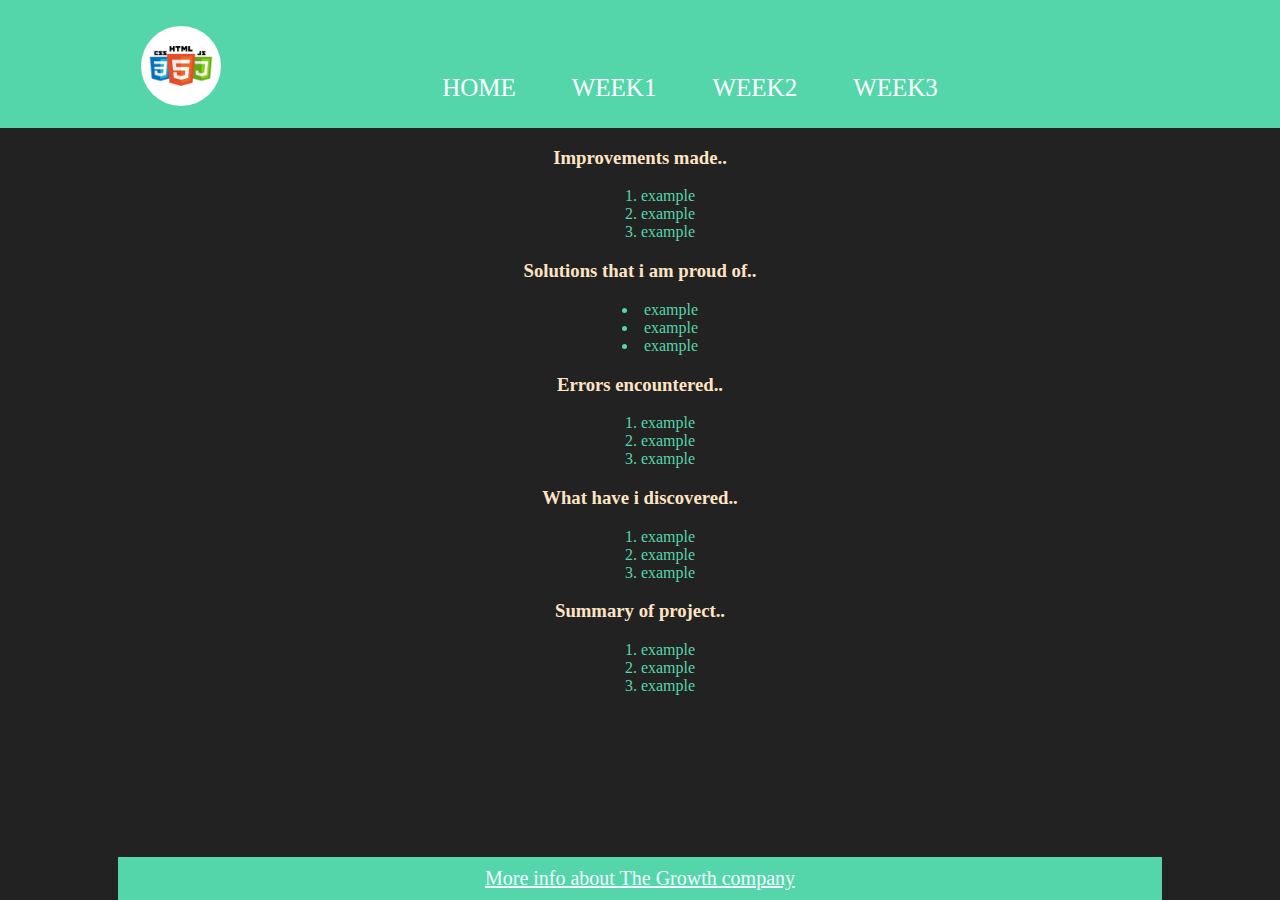
==== week1.html @ a72fa2c3 "my website" ====
<!DOCTYPE html>
<html lang="en">
  <head>
    <meta charset="UTF-8" />
    <meta http-equiv="X-UA-Compatible" content="IE=edge" />
    <meta name="viewport" content="width=device-width, initial-scale=1.0" />
    <title>My Journal, Week 1</title>
    <link rel="stylesheet" type="text/css" href="styles.css" />
  </head>
  <body>
    <header>
      <div class="container">
        <nav>
          <img src="htmlcssjs-overview.png" alt="my img" class="logo" />
          <ul>
            <li><a href="index.html">Home</a></li>
            <li><a href="week1.html">Week1</a></li>
            <li><a href="week2.html">Week2</a></li>
            <li><a href="week3.html">Week3</a></li>
          </ul>
        </nav>
      </div>
    </header>
    


 
   <div>
    <h3>Improvements made..</h3>
    <ol>
      <li>example</li>
      <li>example</li>
      <li>example</li>

    </ol>
    </div>
        
      
       <div>
        <h3>Solutions that i am proud of..</h3>
        <ul>
          <li>example</li>
          <li>example</li>
          <li>example</li>
        </ul>
      </div>
    
      <div>
        <h3>Errors encountered..</h3>
        <ol>
          <li>example</li>
          <li>example</li>
          <li>example</li>
        </ol>
      </div>
    
      <div>
        <h3>What have i discovered..</h3>
        <ol>
          <li>example</li>
          <li>example</li>
          <li>example</li>
        </ol>
      </div>
    
      <div>
          <h3>Summary of project..</h3>
          <ol>
            <li>example</li>
            <li>example</li>
            <li>example</li>
          </ol>
        </div>
      </div></li>
    </ol>
  </div>






  </body>

  <footer class="container">
    <div>
      <a href="https://www.growthco.uk/">More info about The Growth company</a>
    </div>
  </footer>
</html>
---- styles.css ----
body {
  margin: 0;
  background: #222;
  font-family: "Times New Roman", Times, serif;
  font-weight: 300;
  color: #55d6aa;
  text-align: center;
}

header {
  background: #55d6aa;
  padding: 1rem;
}

nav {
  display: block;
  position: relative;
}

nav ul {
  margin: 0;
  padding: 0;
  list-style: none;
}

nav li {
  display: inline-block;
  margin-left: 20px;
  padding-top: 48px;
}

nav img {
  width: 80px;
  height: 80px;
  float: left;
  margin-top: 0%;
  position: relative;
}

.container {
  width: 80%;
  margin: 0 auto;
  padding: 10px;
  text-align: center;
}

nav a {
  color: white;
  text-decoration: none;
  text-transform: uppercase;
  padding: 1rem;
  font-size: 25px;
}

a {
  color: aliceblue;
}

nav a:hover {
  color: #ffc94b;
}

h1,
h2,
h3 {
  color: bisque;
}

ul,
ol {
  text-align: center;
  list-style-position: inside;
}

img {
  border-radius: 50%;
  align-items: center;
  margin-top: 50px;
}

.pulse {
  animation: pulse 1s ease-in-out infinite;
}

.slide-in {
  animation: slide-in 1s ease-in-out;
}

h1 {
  opacity: 0;
  animation: fade-in 2s forwards;
}

@keyframes fade-in {
  0% {
    opacity: 0;
  }
  100% {
    opacity: 1;
  }
}

.flex-container {
  display: flex;
  justify-content: space-between;
  margin: 0 -10px;
}

.flex-item {
  padding: 10px;
  border: 1px solid #ccc;
  transition: background-color 0.3s ease;
  margin: 0 10px;
  flex-basis: calc(33% - 20px);
}

.flex-item:hover {
  background-color: #f5f5f5;
  cursor: pointer;
}

footer {
  position: fixed;
  bottom: 0;
  left: 0;
  right: 0;
  padding: 1rem;
  background: #55d6aa;
  color: white;
  text-align: center;
  font-size: 20px;
  width: 150%;
}

footer a:hover {
  color: #ffc94b;
}

.flex-item details {
  display: block;
  width: 100%;
}

.flex-item details summary {
  cursor: pointer;
  user-select: none;
}

.flex-item details summary::-webkit-details-marker {
  display: none;
}

.flex-item details[open] summary {
  font-weight: bold;
}

.flex-item details p {
  margin: 0;
  padding: 0.5em;
  display: none;
}

.flex-item details[open] p {
  display: block;
}
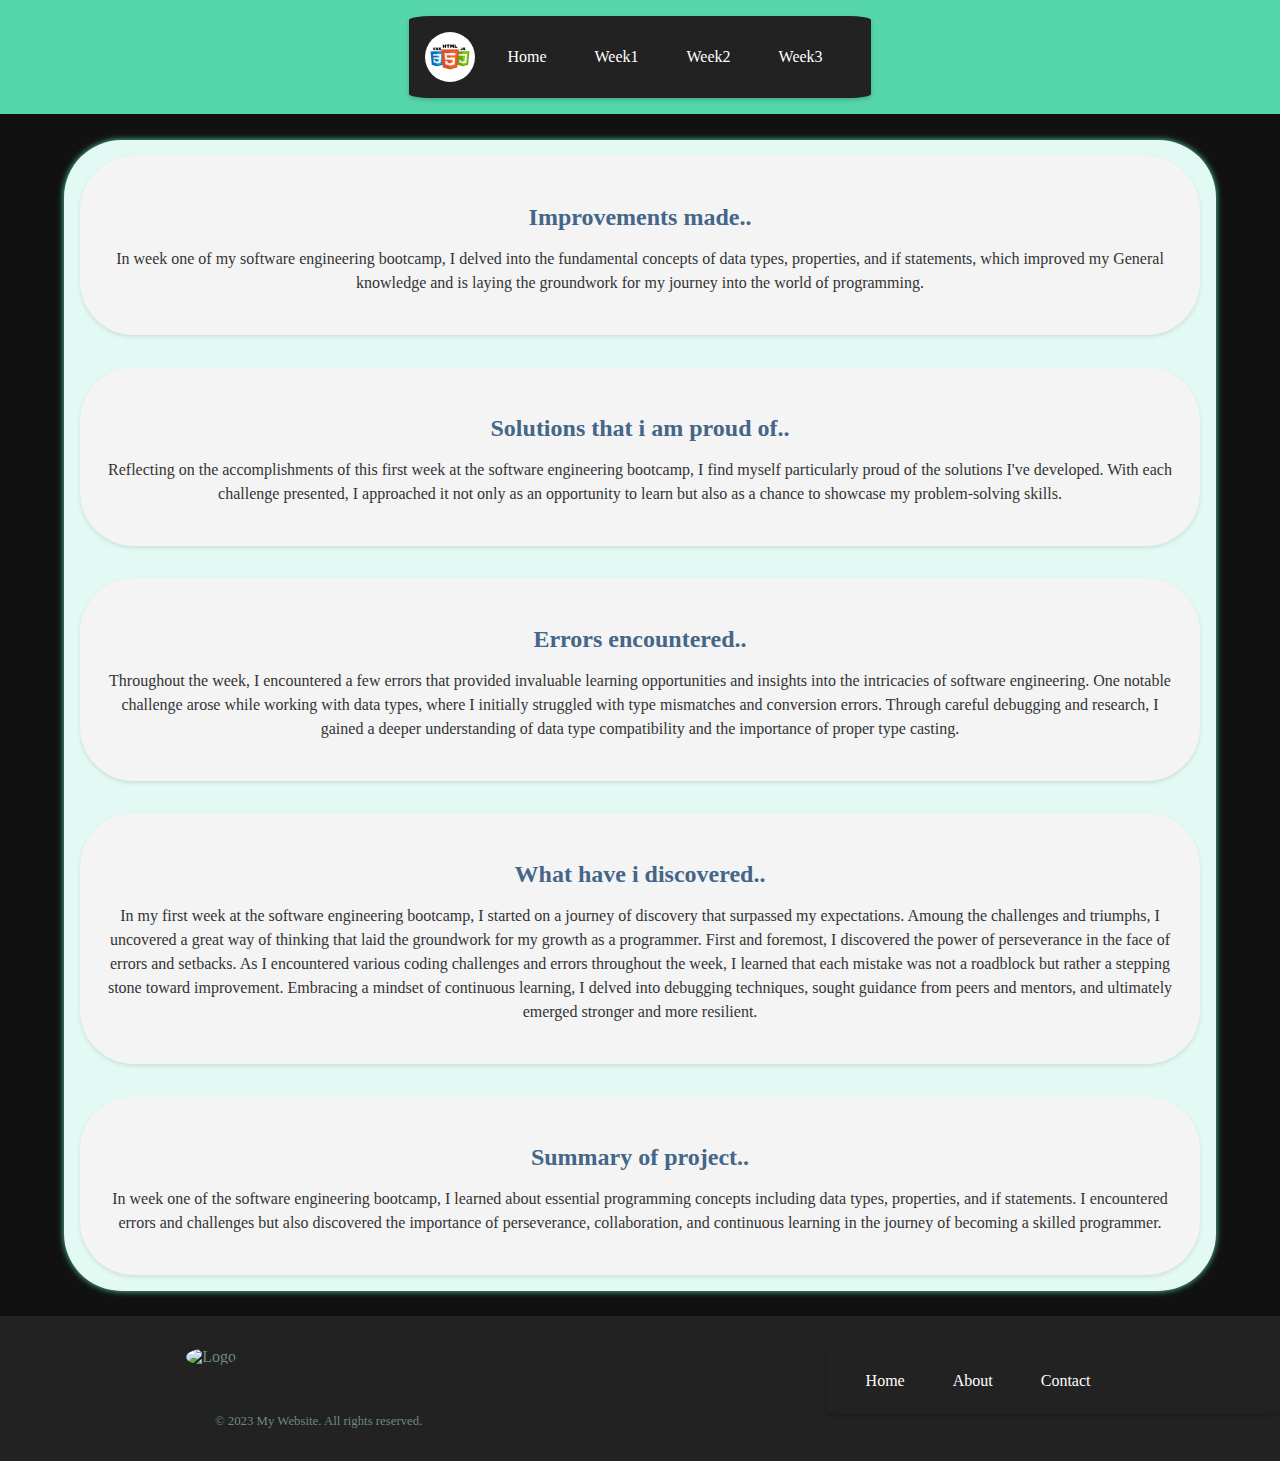
==== commit bb1d190b: "added new changes to the website" ====
--- a/week1.html
+++ b/week1.html
@@ -2,78 +2,90 @@
 <html lang="en">
   <head>
     <meta charset="UTF-8" />
-    <meta http-equiv="X-UA-Compatible" content="IE=edge" />
+    <!-- <meta http-equiv="X-UA-Compatible" content="IE=edge" /> -->
     <meta name="viewport" content="width=device-width, initial-scale=1.0" />
     <title>My Journal, Week 1</title>
-    <link rel="stylesheet" type="text/css" href="styles.css" />
+    <link rel="stylesheet" type="text/css" href="styles1.css" />
   </head>
   <body>
     <header>
-      <div class="container">
-        <nav>
-          <img src="htmlcssjs-overview.png" alt="my img" class="logo" />
-          <ul>
-            <li><a href="index.html">Home</a></li>
-            <li><a href="week1.html">Week1</a></li>
-            <li><a href="week2.html">Week2</a></li>
-            <li><a href="week3.html">Week3</a></li>
-          </ul>
-        </nav>
-      </div>
-    </header>
-    
+      <nav>
+        <img src="htmlcssjs-overview.png" alt="my img" class="logo" />
+        <ul>
+          <li><a href="index.html">Home</a></li>
+          <li><a href="#">Week1</a></li>
+          <li><a href="week2.html">Week2</a></li>
+          <li><a href="week3.html">Week3</a></li>
+        </ul>
+      </nav>
+  </header>
 
+    <div class="main-content">
 
  
-   <div>
+   <div class="boxes">
     <h3>Improvements made..</h3>
-    <ol>
-      <li>example</li>
-      <li>example</li>
-      <li>example</li>
-
-    </ol>
+    <p>
+      In week one of my software engineering bootcamp, I delved into the fundamental concepts of data types,
+       properties, and if statements, which improved my General knowledge and is laying the groundwork for my journey into the world of programming. 
+    </p>
     </div>
         
       
-       <div>
+       <div class="boxes">
         <h3>Solutions that i am proud of..</h3>
-        <ul>
-          <li>example</li>
-          <li>example</li>
-          <li>example</li>
-        </ul>
+        <p>
+          Reflecting on the accomplishments of this first week at the software engineering bootcamp, I find myself particularly proud of the solutions I've developed. With each challenge presented,
+           I approached it not only as an opportunity to learn but also as a chance to showcase my problem-solving skills.
+        </p>
       </div>
     
-      <div>
+      <div class="boxes">
         <h3>Errors encountered..</h3>
-        <ol>
-          <li>example</li>
-          <li>example</li>
-          <li>example</li>
-        </ol>
+       <p>
+        Throughout the week, I encountered a few errors that provided invaluable learning opportunities and insights into the intricacies of software engineering.
+        One notable challenge arose while working with data types, where I initially struggled with type mismatches and conversion errors. Through careful debugging and research, I gained a deeper understanding of data type compatibility and the importance of proper type casting.
+       </p>
       </div>
     
-      <div>
+      <div class="boxes">
         <h3>What have i discovered..</h3>
-        <ol>
-          <li>example</li>
-          <li>example</li>
-          <li>example</li>
-        </ol>
+        <p>In my first week at the software engineering bootcamp, I started on a journey of discovery that surpassed my expectations.
+           Amoung the challenges and triumphs, I uncovered a great way of thinking that laid the groundwork for my growth as a programmer. First and foremost, I discovered the power of perseverance in the face of errors and setbacks.
+            As I encountered various coding challenges and errors throughout the week, I learned that each mistake was not a roadblock but rather a stepping stone toward improvement. Embracing a mindset of continuous learning, I delved into debugging techniques, sought guidance from peers and mentors, and ultimately emerged stronger and more resilient.
+
+
+        </p>
       </div>
     
-      <div>
+      <div class="boxes">
           <h3>Summary of project..</h3>
-          <ol>
-            <li>example</li>
-            <li>example</li>
-            <li>example</li>
-          </ol>
+          <p> In week one of the software engineering bootcamp, I learned about essential programming concepts including data types, 
+            properties, and if statements. I encountered errors and challenges but also discovered the importance of perseverance, collaboration,
+             and continuous learning in the journey of becoming a skilled programmer.
+
+          </p>
         </div>
       </div></li>
     </ol>
   </div>
+</div>
+  <footer>
+    <footer>
+      <div class="logo">
+        <img src="https://cdn.britannica.com/86/242386-050-19C14920/copyright-symbol.jpg" alt="Logo" >
+      </div>
+      <nav>
+        <ul>
+          <li><a href="#">Home</a></li>
+          <li><a href="#">About</a></li>
+          <li><a href="#">Contact</a></li>
+        </ul>
+      </nav>
+      <div class="copyright">&copy; 2023 My Website. All rights reserved.</div>
+    </footer>
+  </footer>
+  
 
 
 
@@ -82,9 +94,5 @@
 
   </body>
 
-  <footer class="container">
-    <div>
-      <a href="https://www.growthco.uk/">More info about The Growth company</a>
-    </div>
-  </footer>
+  
 </html>
--- a/styles1.css
+++ b/styles1.css
@@ -0,0 +1,213 @@
+body {
+  margin: 0;
+  background: #111;
+  font-family: "Times New Roman", Times, serif;
+  font-weight: 300;
+  color: #55d6aa;
+  text-align: center;
+  display: flex;
+  flex-direction: column;
+  align-items: center;
+  width: 100%;
+}
+
+p {
+  color: #111;
+  font-size: 90;
+}
+.main-content {
+  height: 100%;
+  display: flex;
+  justify-content: center;
+  flex-direction: column;
+  background-color: #e3f9f4;
+  align-items: center;
+  box-shadow: 0px 0px 6px;
+  width: 90%;
+  border-radius: 5%;
+  margin-top: 2%;
+  margin-bottom: 2%;
+}
+
+.boxes {
+  background-color: #f4f4f4;
+  border-radius: 54px;
+  box-shadow: 0 2px 4px rgba(0, 0, 0, 0.1);
+  flex-basis: 30%;
+  margin-bottom: 2rem;
+  padding: 1.5rem;
+  margin: 1rem;
+}
+
+.boxes:hover {
+  background-color: #d3f7f3;
+  box-shadow: 0 4px 8px rgba(0, 0, 0, 0.2);
+}
+.boxes h3 {
+  color: #446688;
+  font-size: 1.5rem;
+  margin-bottom: 1rem;
+}
+.boxes p {
+  color: #333;
+  font-size: 1rem;
+  line-height: 1.5;
+}
+header {
+  display: flex;
+  align-items: center;
+  justify-content: center;
+
+  padding: 1rem;
+  background: #55d6aa;
+  box-shadow: 0 2px 4px rgba(0, 0, 0, 0.2);
+  width: 100%;
+}
+
+nav {
+  display: flex;
+  justify-content: center;
+  align-items: center;
+  padding: 1rem;
+  background-color: #222;
+  box-shadow: 0 2px 4px rgba(0, 0, 0, 0.2);
+  border-radius: 5%;
+}
+.logo {
+  height: 50px;
+  width: auto;
+  margin-right: 1rem;
+}
+
+nav ul {
+  display: flex;
+  margin: 0;
+  padding: 0;
+  list-style: none;
+}
+
+nav li {
+  margin-right: 1rem;
+}
+
+nav img {
+  width: 80px;
+  height: 80px;
+  float: left;
+  margin-top: 0%;
+  position: relative;
+}
+
+.container {
+  width: 80%;
+  margin: 0 auto;
+  padding: 10px;
+  text-align: center;
+}
+
+nav a {
+  display: block;
+  color: white;
+  text-decoration: none;
+  padding: 0.5rem 1rem;
+  border-radius: 5px;
+  transition: background-color 0.3s ease;
+}
+
+/* Change the link color to show hover state */
+nav a:hover {
+  background-color: #f5f5f5;
+  color: #55d6aa;
+}
+
+h1,
+h2,
+h3 {
+  color: black;
+}
+
+ul,
+ol {
+  text-align: center;
+  list-style-position: inside;
+}
+
+img {
+  border-radius: 50%;
+  margin-top: 0;
+  width: 150px;
+  height: 150px;
+}
+
+footer {
+  background-color: #222;
+  color: rgba(132, 174, 153, 0.764);
+  padding: 1rem 0;
+  display: flex;
+  justify-content: space-between;
+  align-items: center;
+  flex-wrap: wrap;
+  width: 100%;
+}
+
+footer .logo {
+  margin-bottom: 1rem;
+  flex-basis: 33%;
+  text-align: center;
+}
+
+footer .logo img {
+  width: 50px;
+  height: 50px;
+}
+
+footer nav {
+  flex-basis: 33%;
+  display: flex;
+  justify-content: flex-start;
+}
+
+footer nav ul {
+  display: flex;
+  list-style: none;
+  margin: 0;
+  padding: 0;
+}
+
+footer nav li {
+  margin: 0 0.5rem;
+}
+
+footer nav a {
+  color: #fff;
+  text-decoration: none;
+}
+
+footer .copyright {
+  flex-basis: 33%;
+  text-align: right;
+  font-size: 0.8rem;
+}
+
+@media (max-width: 768px) {
+  footer {
+    flex-direction: column;
+    align-items: center;
+  }
+
+  footer .logo {
+    margin-bottom: 1rem;
+    flex-basis: 5%;
+  }
+
+  footer nav {
+    flex-basis: 100%;
+    justify-content: flex-start;
+  }
+
+  footer .copyright {
+    flex-basis: 100%;
+    text-align: center;
+    margin-top: 1rem;
+  }
+}
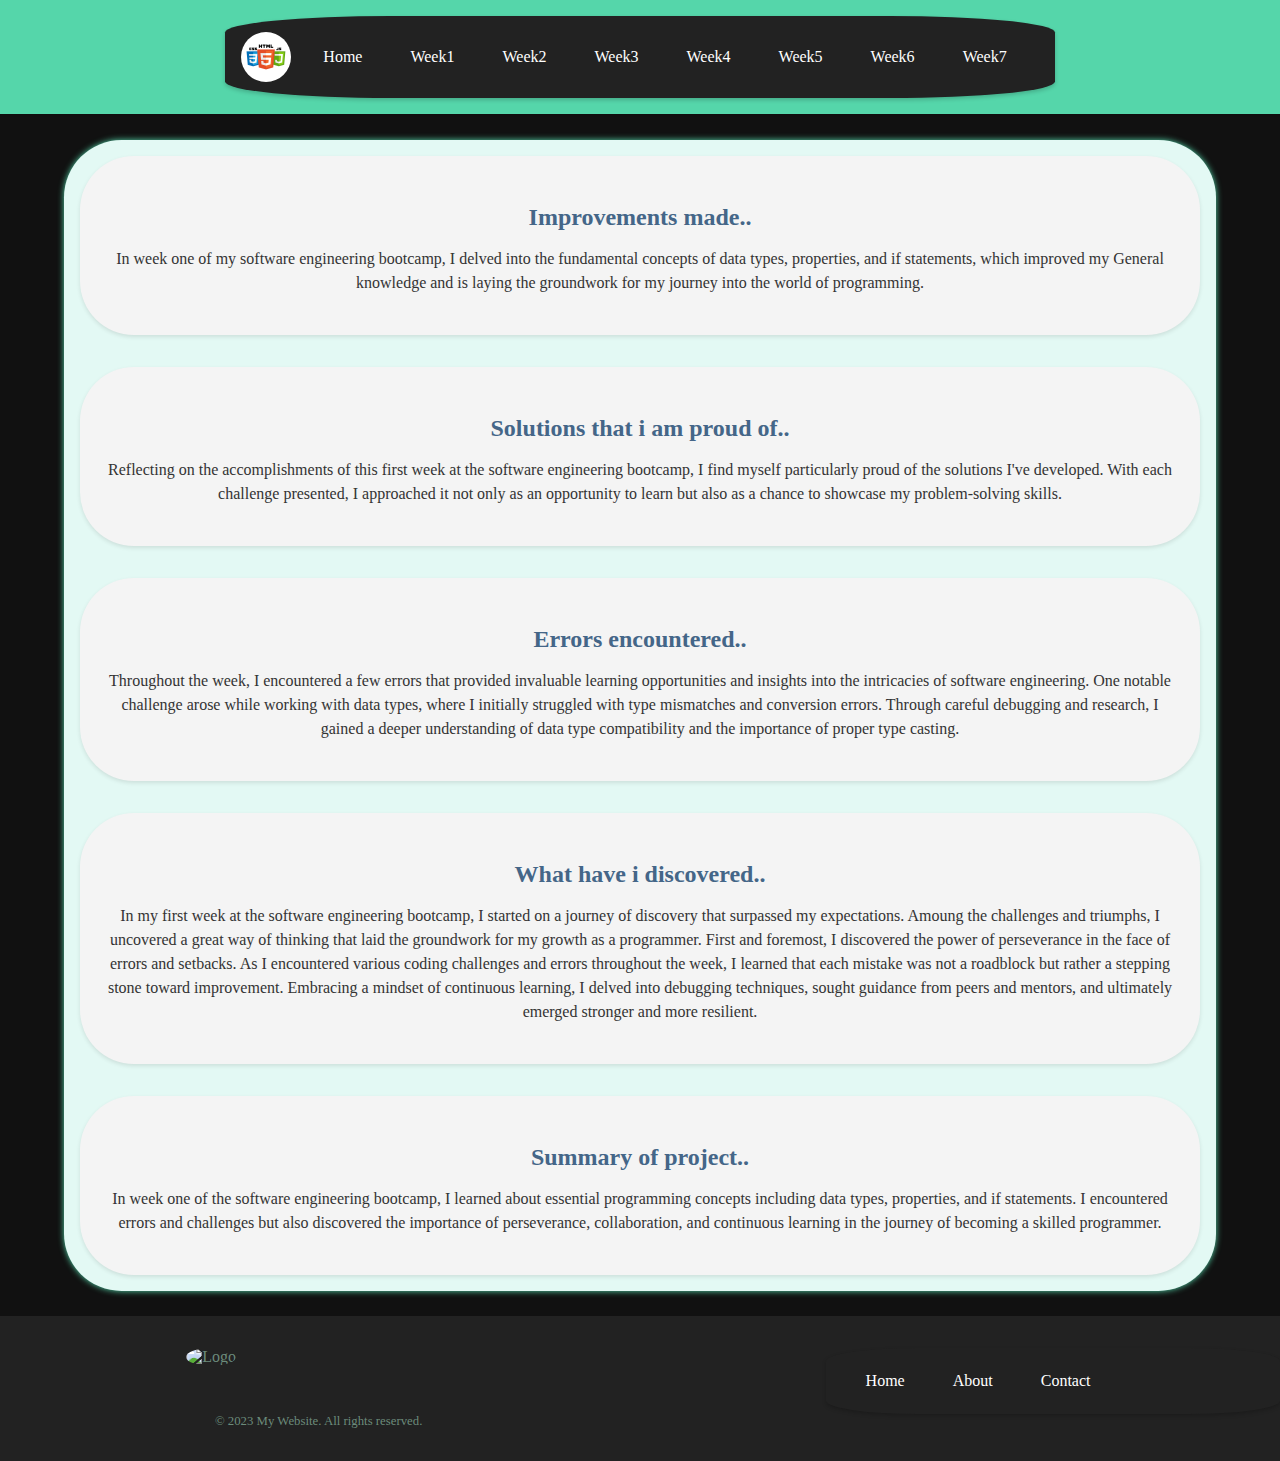
==== commit c52d360e: "addded a new home page and more info" ====
--- a/week1.html
+++ b/week1.html
@@ -12,10 +12,14 @@
       <nav>
         <img src="htmlcssjs-overview.png" alt="my img" class="logo" />
         <ul>
-          <li><a href="index.html">Home</a></li>
+          <li><a href="home.html">Home</a></li>
           <li><a href="#">Week1</a></li>
           <li><a href="week2.html">Week2</a></li>
           <li><a href="week3.html">Week3</a></li>
+          <li><a href="week4.html">Week4</a></li>
+          <li><a href="week5.html">Week5</a></li>
+          <li><a href="week6.html">Week6</a></li>
+          <li><a href="week7.html">Week7</a></li>
         </ul>
       </nav>
   </header>
--- a/styles1.css
+++ b/styles1.css
@@ -71,7 +71,7 @@
   padding: 1rem;
   background-color: #222;
   box-shadow: 0 2px 4px rgba(0, 0, 0, 0.2);
-  border-radius: 5%;
+  border-radius: 20%;
 }
 .logo {
   height: 50px;
